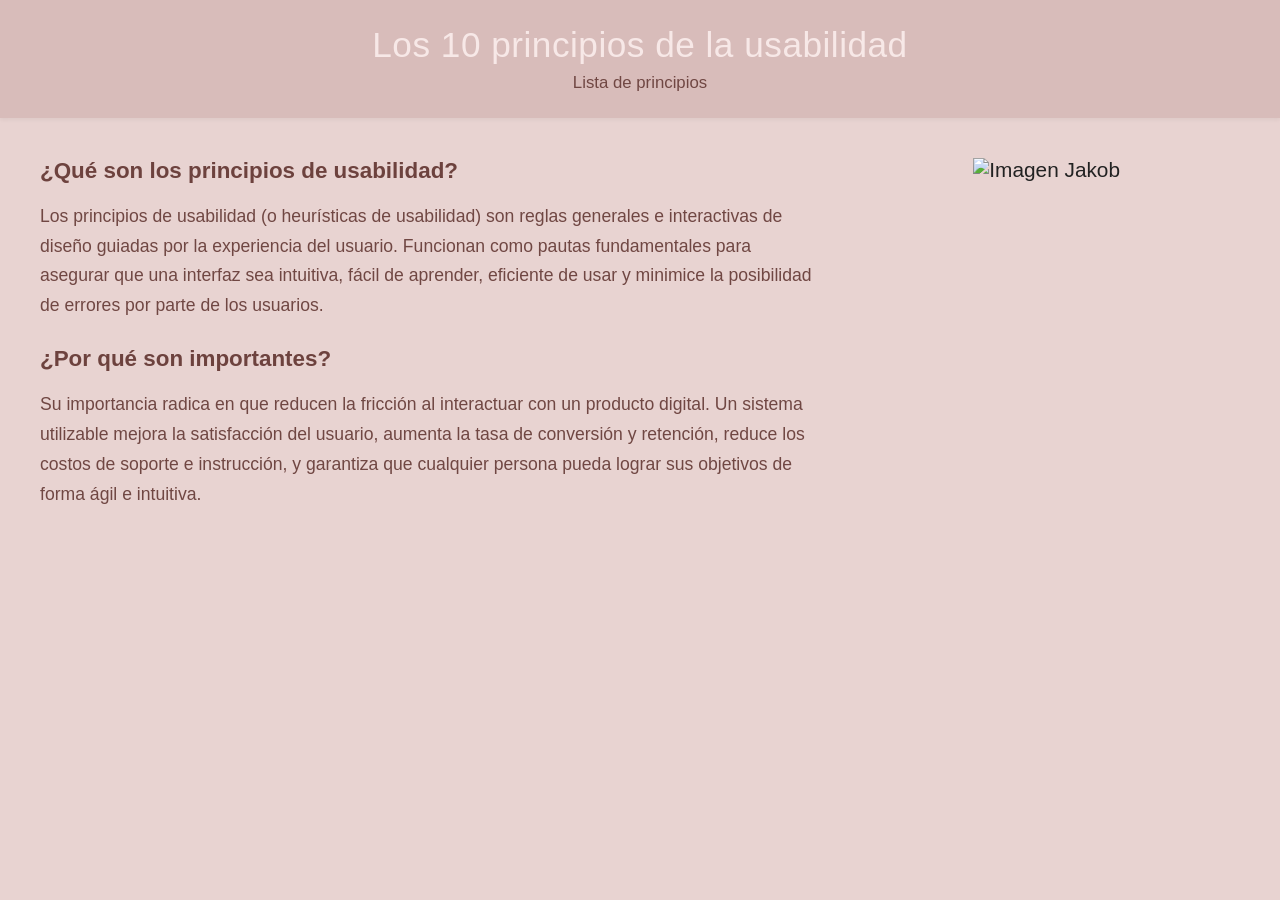
==== index.html @ 815d2538 "Add files via upload" ====
<!DOCTYPE html>
<html lang="es">
<head>
    <meta charset="UTF-8">
    <meta name="viewport" content="width=device-width, initial-scale=1.0">
    <title>Principios de Usabilidad</title>
    <link rel="stylesheet" href="styles.css">
</head>
<body>
    <header class="header">
        <h1>Los 10 principios de la usabilidad</h1>
        <a href="lista-principios.html" class="sub-link" title="Ver las 10 heurísticas">
            Lista de principios 
        </a>
    </header>

    <main class="container">
        <section class="content-text">
            <h2>¿Qué son los principios de usabilidad?</h2>
            <p>
                Los principios de usabilidad (o heurísticas de usabilidad) 
                son reglas generales e interactivas de diseño guiadas por la 
                experiencia del usuario. Funcionan como pautas fundamentales para 
                asegurar que una interfaz sea intuitiva, fácil de aprender, eficiente de 
                usar y minimice la posibilidad de errores por parte de los usuarios.
            </p>

            <h2>¿Por qué son importantes?</h2>
            <p>
                Su importancia radica en que reducen la fricción al interactuar con un 
                producto digital. Un sistema utilizable mejora la satisfacción del usuario, 
                aumenta la tasa de conversión y retención, reduce los costos de soporte e 
                instrucción, y garantiza que cualquier persona pueda lograr sus objetivos 
                de forma ágil e intuitiva.
            </p>
        </section>

        <aside class="image-box">
            <div class="card-imagen">
                <span><img src="https://encrypted-tbn0.gstatic.com/images?q=tbn:ANd9GcRrK7B_EBeQakrxPsrTct5s7YukzvHjDnSgSla1dEY38rqvu-4p_nN9nzjn&s=10" alt="Imagen Jakob"></span>
            </div>
        </aside>
    </main>
</body>
</html>
---- styles.css ----
body {
    margin: 0;
    padding: 0;
    font-family: Arial, sans-serif;
    background-color: #e8d3d1; 
    color: #8c5e5a;
}

.header {
    background-color: #d8bcba;
    padding: 25px 20px;
    text-align: center;
    box-shadow: 0 2px 4px rgba(0, 0, 0, 0.05);
}

.header h1 {
    margin: 0 0 8px 0;
    font-size: 2.2rem;
    font-weight: normal;
    color: #f7e8e7;
    letter-spacing: 0.5px;
}

.sub-link {
    display: inline-block;
    font-size: 1.05rem;
    color: #704743;
    text-decoration: none;
    font-weight: 500;
    transition: opacity 0.2s ease, text-decoration 0.2s ease;
}

.sub-link:hover {
    text-decoration: underline;
    opacity: 0.85;
}

.container {
    display: flex;
    justify-content: space-between;
    align-items: flex-start;
    max-width: 1200px;
    margin: 40px auto;
    padding: 0 40px;
    gap: 40px;
}
.content-text {
    flex: 2;
}

.content-text h2 {
    font-size: 1.4rem;
    color: #6d423e;
    margin-top: 0;
    margin-bottom: 10px;
}

.content-text p {
    font-size: 1.1rem;
    line-height: 1.7;
    margin-bottom: 25px;
    color: #704743;
}

.image-box {
    flex: 1;
    display: flex;
    justify-content: center;
}



.card-imagen span {
    font-size: 1.3rem;
    color: #222222;
}

.lista-heuristicas {
    padding-left: 20px;
}

.lista-heuristicas li {
    font-size: 1.05rem;
    line-height: 1.6;
    margin-bottom: 18px;
    color: #704743;
}

.lista-heuristicas strong {
    color: #6d423e;
}
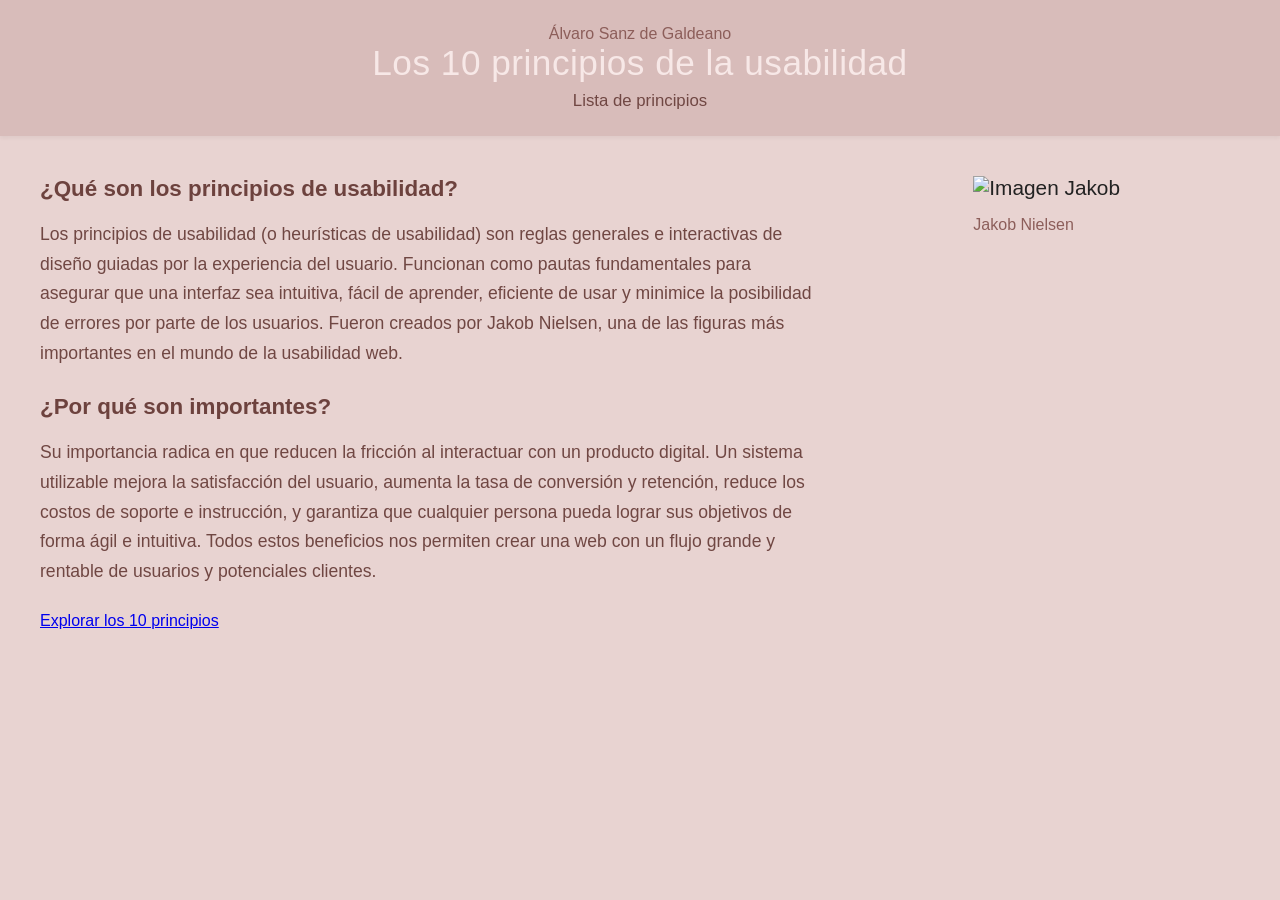
==== commit 37d314df: "Enhance usability page with author info and button Added author name and a button to explore princip" ====
--- a/index.html
+++ b/index.html
@@ -8,6 +8,7 @@
 </head>
 <body>
     <header class="header">
+        <div class="user-name">Álvaro Sanz de Galdeano</div>
         <h1>Los 10 principios de la usabilidad</h1>
         <a href="lista-principios.html" class="sub-link" title="Ver las 10 heurísticas">
             Lista de principios 
@@ -23,6 +24,8 @@
                 experiencia del usuario. Funcionan como pautas fundamentales para 
                 asegurar que una interfaz sea intuitiva, fácil de aprender, eficiente de 
                 usar y minimice la posibilidad de errores por parte de los usuarios.
+                Fueron creados por Jakob Nielsen, una de las figuras más importantes en el 
+                mundo de la usabilidad web. 
             </p>
 
             <h2>¿Por qué son importantes?</h2>
@@ -32,14 +35,24 @@
                 aumenta la tasa de conversión y retención, reduce los costos de soporte e 
                 instrucción, y garantiza que cualquier persona pueda lograr sus objetivos 
                 de forma ágil e intuitiva.
+                Todos estos beneficios nos permiten crear una web con un flujo grande y 
+                rentable de usuarios y potenciales clientes. 
             </p>
+
+            <div class="btn-container">
+                <a href="lista-principios.html" class="btn-heuristics">
+                    <span>Explorar los 10 principios</span>
+                    <span class="arrow"></span>
+                </a>
+            </div>
         </section>
 
         <aside class="image-box">
             <div class="card-imagen">
                 <span><img src="https://encrypted-tbn0.gstatic.com/images?q=tbn:ANd9GcRrK7B_EBeQakrxPsrTct5s7YukzvHjDnSgSla1dEY38rqvu-4p_nN9nzjn&s=10" alt="Imagen Jakob"></span>
+                <p>Jakob Nielsen</p>
             </div>
         </aside>
     </main>
 </body>
-</html>+</html>
